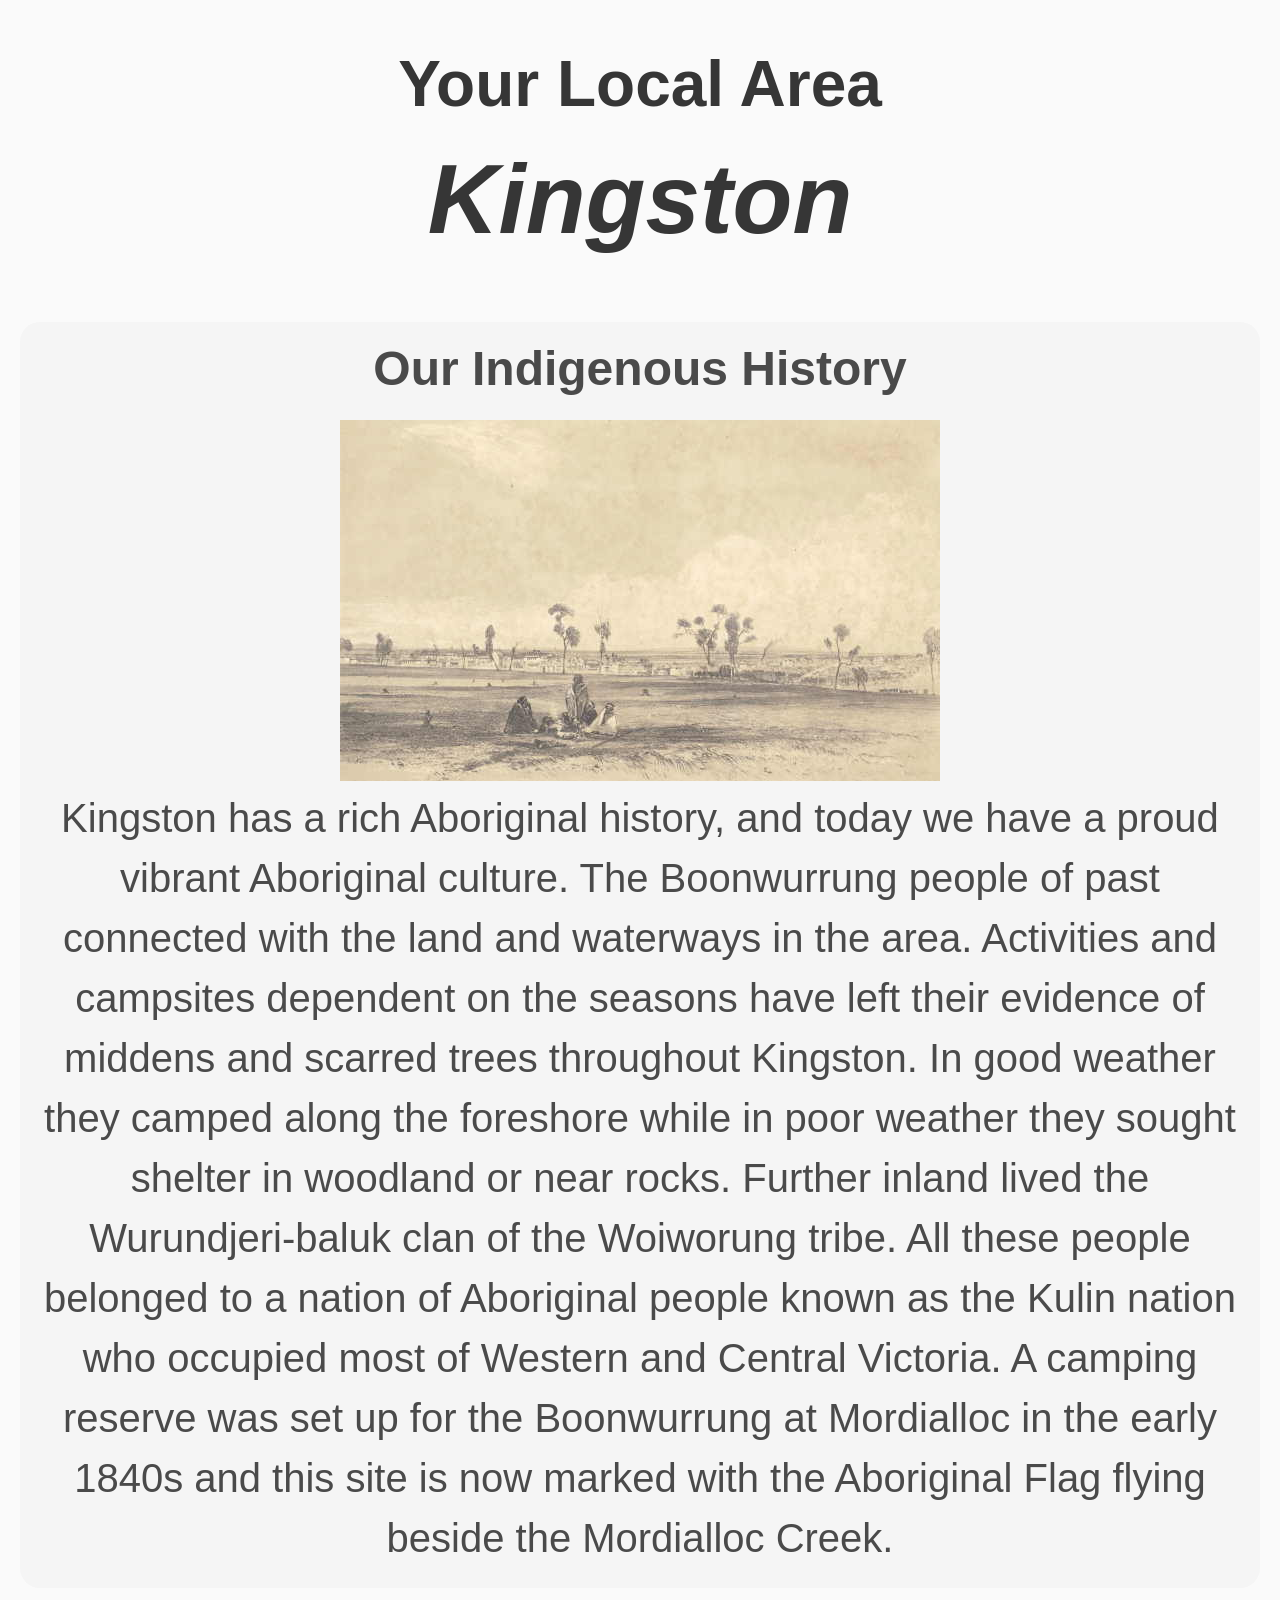
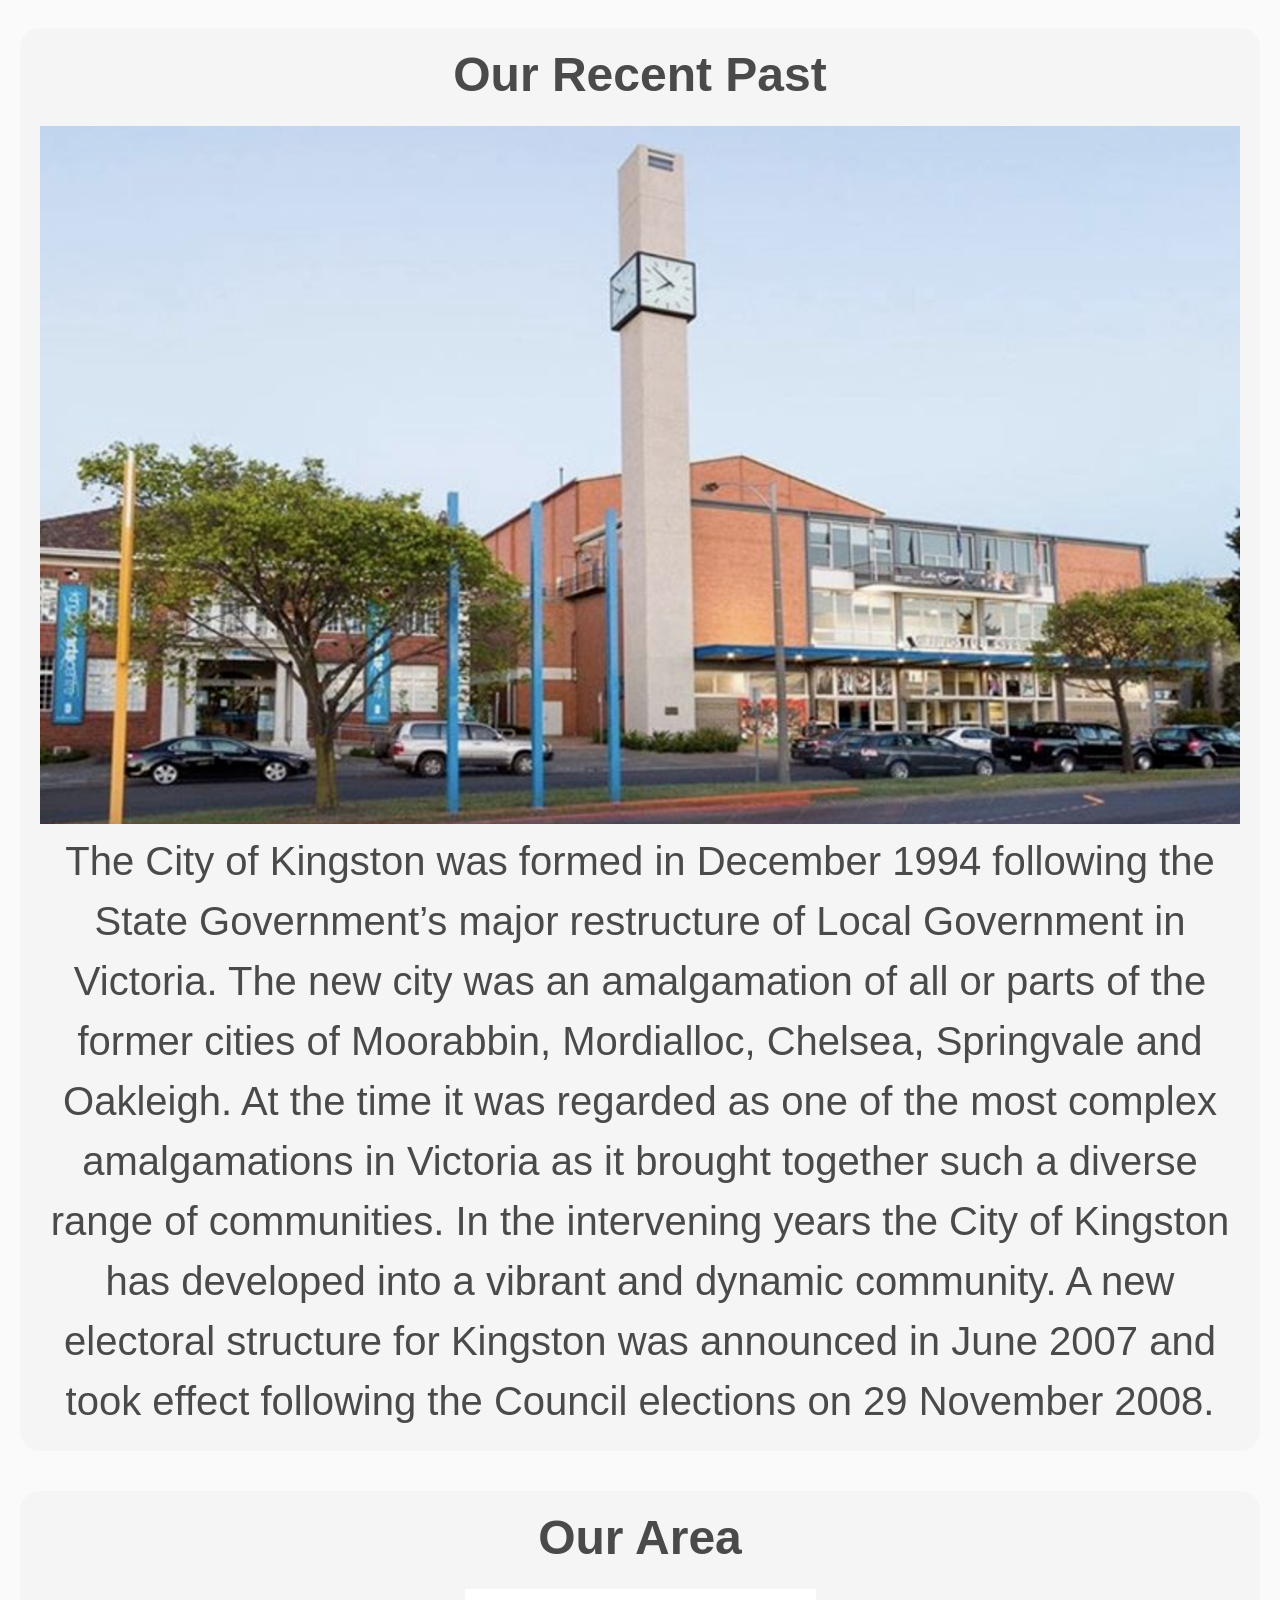
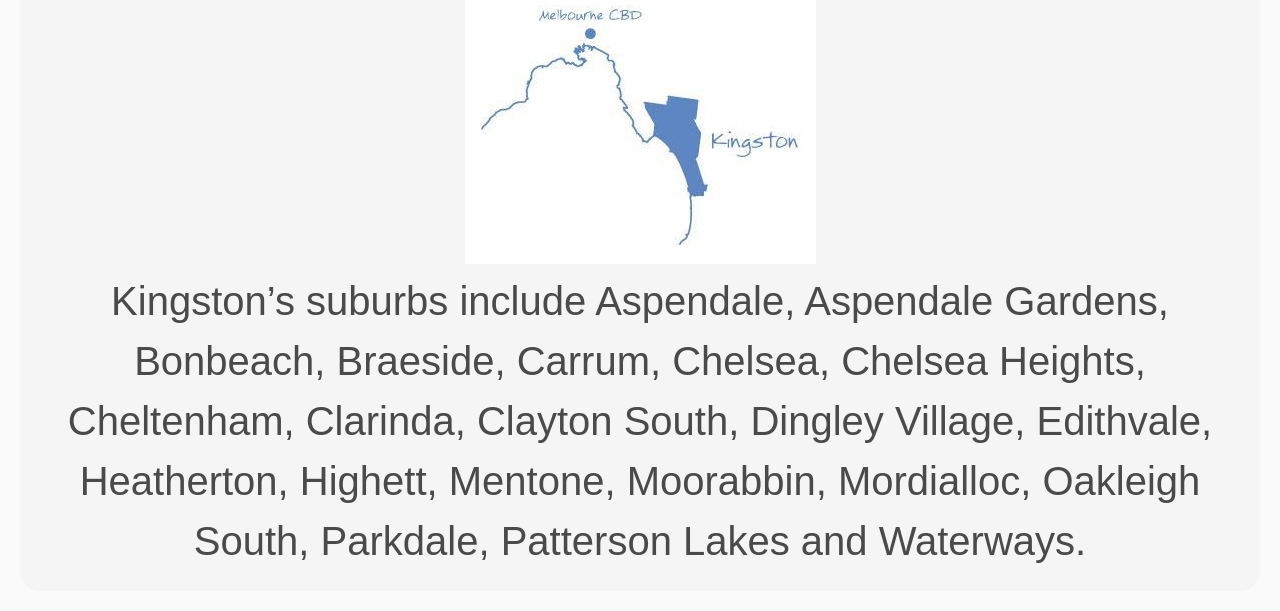
==== about.en.html @ ccb9fa96 "Initial commit" ====
<!doctype html>

<html lang="en">
<head>
  <meta charset="utf-8">

  <title></title>
  <meta name="description" content="Your Local Area">
  <meta name="author" content="Team108">

  <link rel="stylesheet" href="css/bulma.min.css">
  <link rel="stylesheet" href="css/custom.css">

</head>

<body style="text-align: center;">
  <!-- <script src="js/scripts.js"></script> -->

	<div class="hero is-fullheight">

	<section>
		<div class="hero-body">
			<div class="container">
			  <h3 class="title is-3" style="font-size: 64px;">Your Local Area</h3>
			  <h1 class="title is-1" style="font-size: 98px; font-style: bold;"><i>Kingston</i></h1>
			</div>
		</div>
		<div class="tile">
		    <article class="tile is-child notification">
	        	<h1 class="title is-1">Our Indigenous History</h1>
	        	<img src="images/aborigines.jpg"/>
				<p class="is-size-2">
					Kingston has a rich Aboriginal history, and today we have a proud vibrant Aboriginal culture.

					The Boonwurrung people of past connected with the land and waterways in the area. Activities and campsites dependent on the seasons have left their evidence of middens and scarred trees throughout Kingston.  In good weather they camped along the foreshore while in poor weather they sought shelter in woodland or near rocks.

					Further inland lived the Wurundjeri-baluk clan of the Woiworung tribe. All these people belonged to a nation of Aboriginal people known as the Kulin nation who occupied most of Western and Central Victoria. A camping reserve was set up for the Boonwurrung at Mordialloc in the early 1840s and this site is now marked with the Aboriginal Flag flying beside the Mordialloc Creek.
				</p>
	        </article>
		</div>
		<div class="tile">
		    <article class="tile is-child notification">
	        	<h1 class="title is-1">Our Recent Past</h1>
				<img src="images/kingston_council.png"/>
				<p class="is-size-2">
					The City of Kingston was formed in December 1994 following the State Government’s major restructure of Local Government in Victoria. The new city was an amalgamation of all or parts of the former cities of Moorabbin, Mordialloc, Chelsea, Springvale and Oakleigh.
					At the time it was regarded as one of the most complex amalgamations in Victoria as it brought together such a diverse range of communities.

					In the intervening years the City of Kingston has developed into a vibrant and dynamic community. A new electoral structure for Kingston was announced in June 2007 and took effect following the Council elections on 29 November 2008. 
				</p>
	        </article>
		</div>
		<div class="tile">
		    <article class="tile is-child notification">
	        	<h1 class="title is-1">Our Area</h1>
	        	<img src="images/map.jpg"/>
				<p class="is-size-2">
					Kingston’s suburbs include Aspendale, Aspendale Gardens, Bonbeach, Braeside, Carrum, Chelsea, Chelsea Heights, Cheltenham, Clarinda, Clayton South, Dingley Village, Edithvale, Heatherton, Highett, Mentone, Moorabbin, Mordialloc, Oakleigh South, Parkdale, Patterson Lakes and Waterways.
				</p>
	        </article>
		</div>
	</section>

	</div>
  


</body>
</html>
---- css/custom.css ----
body {
	background-color: #fafafa;
}

.tile {
	min-height: 200px;
	padding: 20px;
	border-radius: 20px;
}

.is-thin {
	min-height: 100px;
	border-radius: 50px
}

.border {
	border-style: solid;
	border-width: 3px;
	border-color: black;
}

.hack-notification {
	border-radius: 20px;
	min-height: 3em;
	display: flex;
	align-items: center;
	justify-content: center;
	color: white;
	font-color: white;
	-webkit-text-stroke-width: 1px;
   -webkit-text-stroke-color: black;
}

.notification {
	border-radius: 20px;
	min-height: 3em;
}

.black-text {
	font-color: black;
}

.footer {
    position: fixed;
    left: 0;
    bottom: 0;
    width: 100%;
    color: white;
    text-align: center;
}

.bordered {
	background-color: #e8e8e8;
    border-radius: 20px;
}

.hack-border {
	border-color: #e8e8e8;
	border-style: solid;
	border-width: 0px 10px;
}

.extra-large {
	font-size: 3rem;
	margin-bottom: 15px;
}
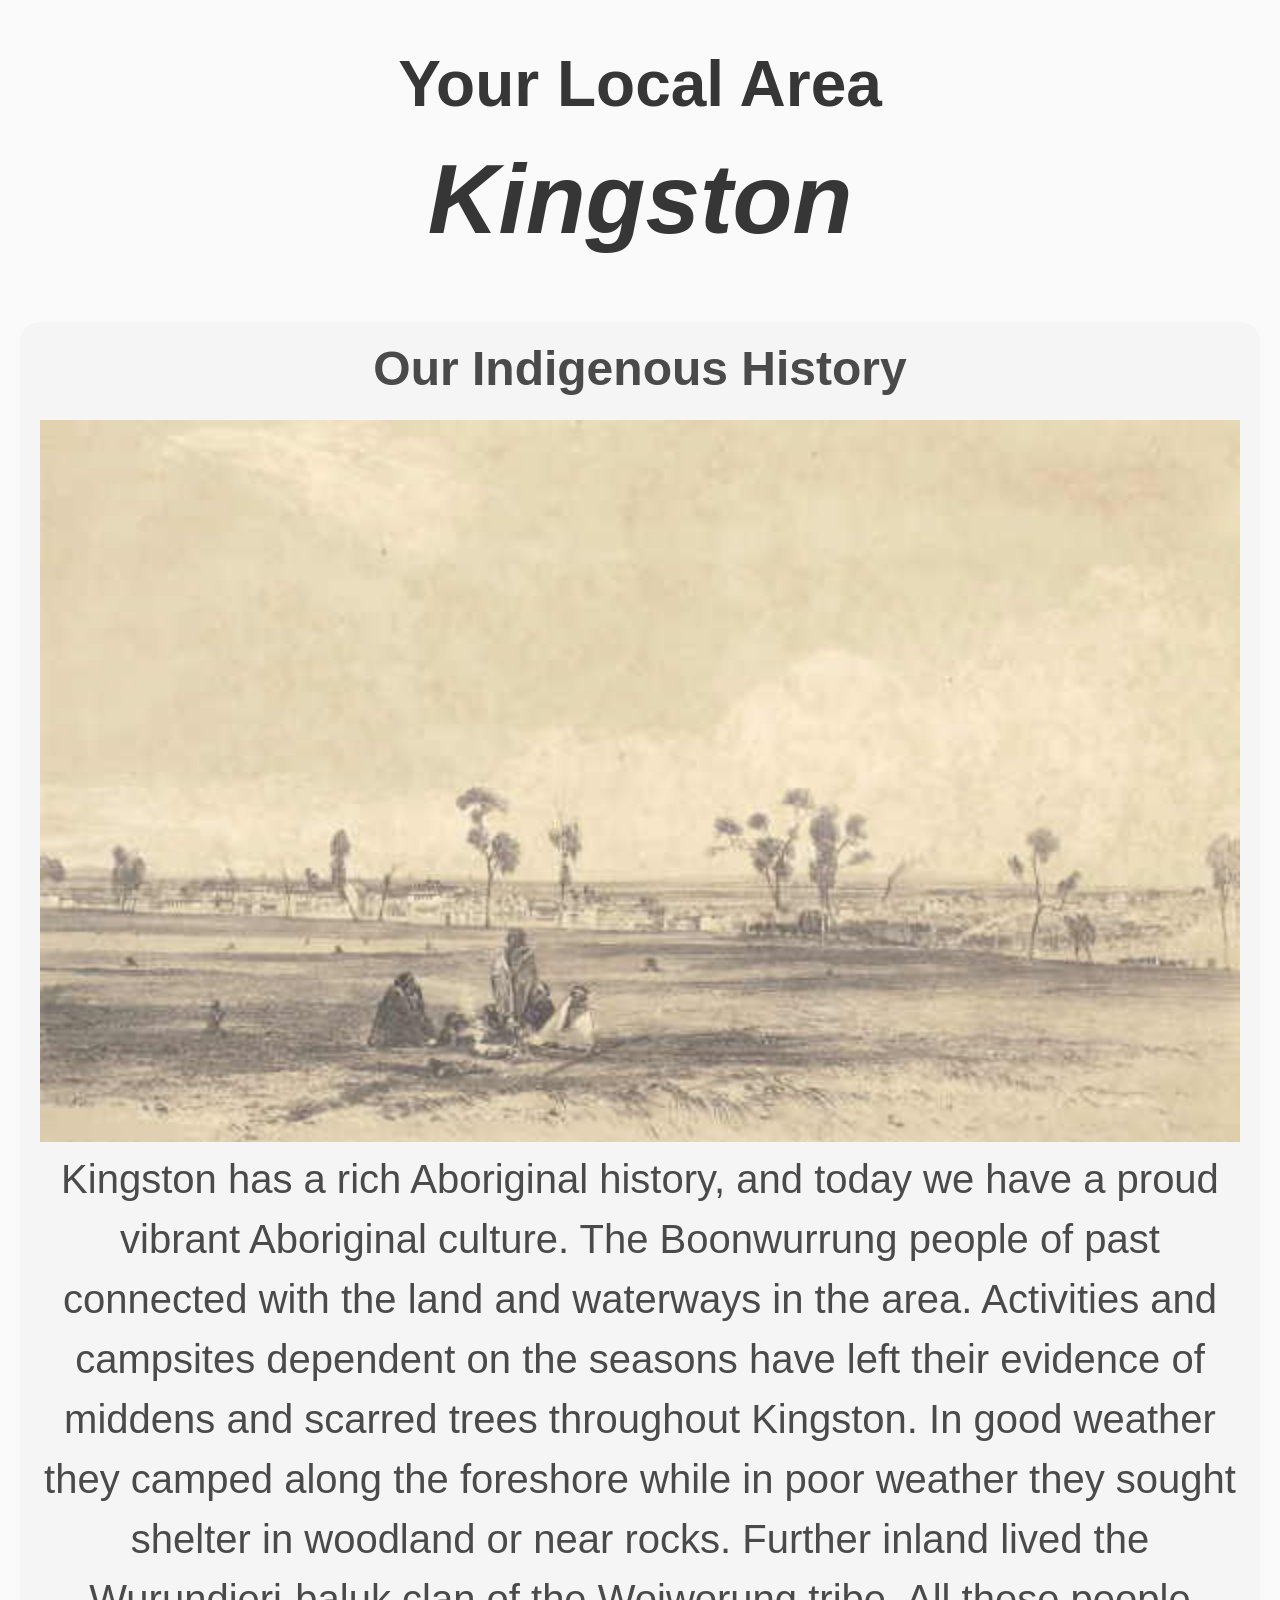
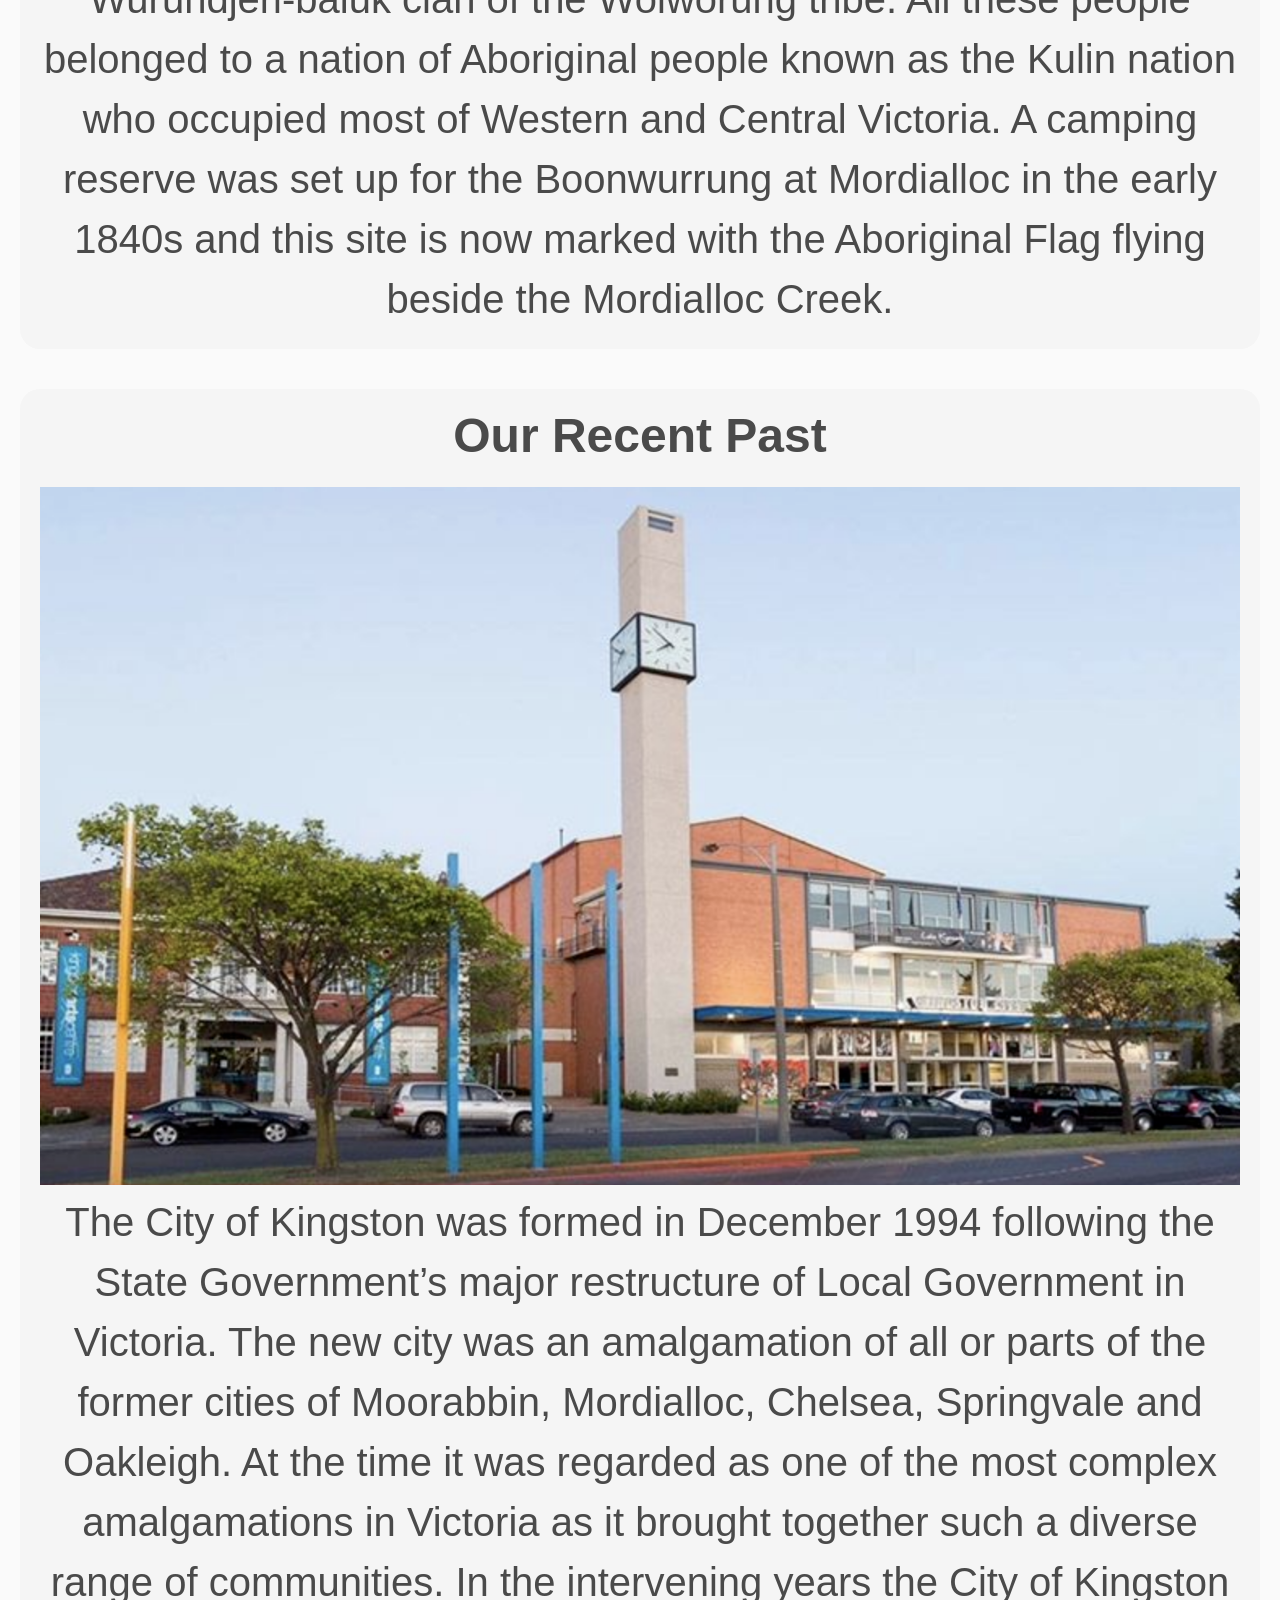
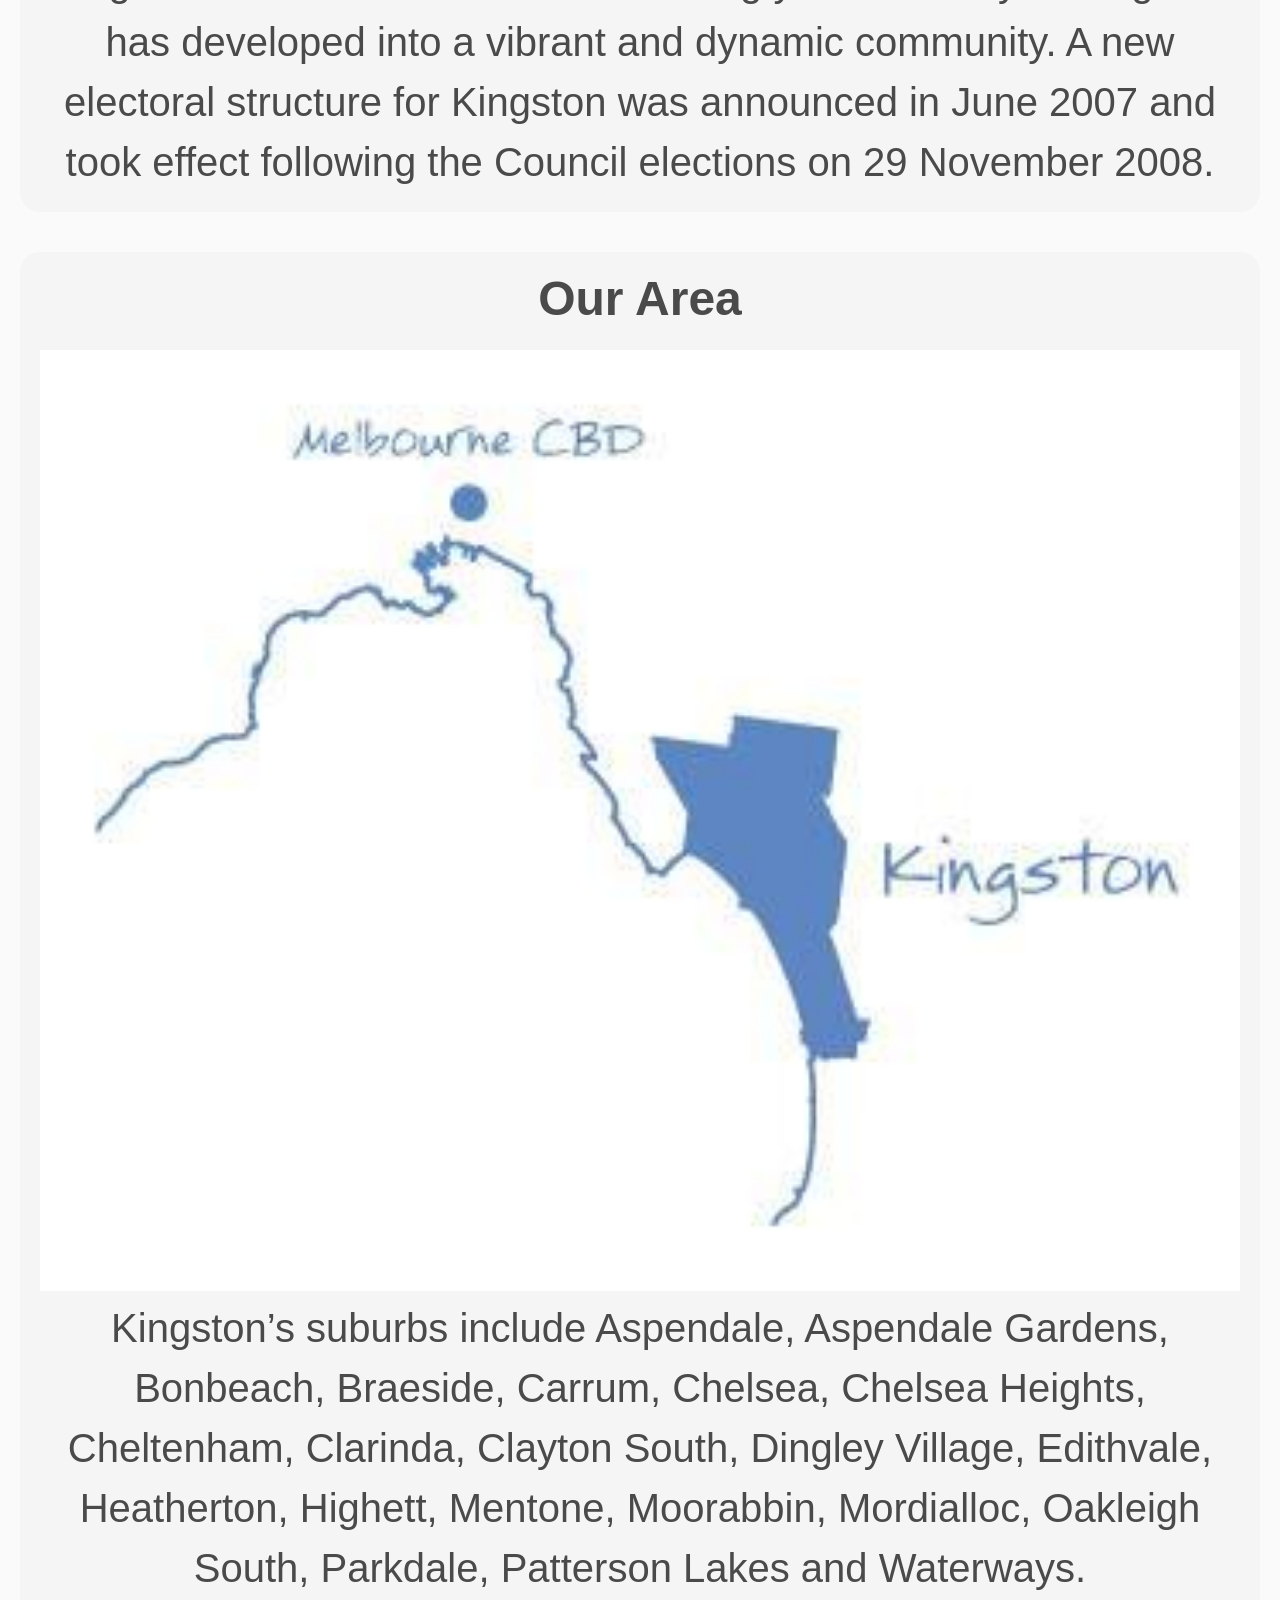
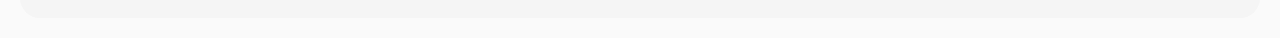
==== commit b8d2ae9b: "final updates (NO MORE TOUCHING)" ====
--- a/about.en.html
+++ b/about.en.html
@@ -28,7 +28,7 @@
 		<div class="tile">
 		    <article class="tile is-child notification">
 	        	<h1 class="title is-1">Our Indigenous History</h1>
-	        	<img src="images/aborigines.jpg"/>
+	        	<img src="images/aborigines.jpg" style="min-width: 100%;"/>
 				<p class="is-size-2">
 					Kingston has a rich Aboriginal history, and today we have a proud vibrant Aboriginal culture.
 
@@ -41,7 +41,7 @@
 		<div class="tile">
 		    <article class="tile is-child notification">
 	        	<h1 class="title is-1">Our Recent Past</h1>
-				<img src="images/kingston_council.png"/>
+				<img src="images/kingston_council.png" style="min-width: 100%;"/>
 				<p class="is-size-2">
 					The City of Kingston was formed in December 1994 following the State Government’s major restructure of Local Government in Victoria. The new city was an amalgamation of all or parts of the former cities of Moorabbin, Mordialloc, Chelsea, Springvale and Oakleigh.
 					At the time it was regarded as one of the most complex amalgamations in Victoria as it brought together such a diverse range of communities.
@@ -53,7 +53,7 @@
 		<div class="tile">
 		    <article class="tile is-child notification">
 	        	<h1 class="title is-1">Our Area</h1>
-	        	<img src="images/map.jpg"/>
+	        	<img src="images/map.jpg" style="min-width: 100%;"/>
 				<p class="is-size-2">
 					Kingston’s suburbs include Aspendale, Aspendale Gardens, Bonbeach, Braeside, Carrum, Chelsea, Chelsea Heights, Cheltenham, Clarinda, Clayton South, Dingley Village, Edithvale, Heatherton, Highett, Mentone, Moorabbin, Mordialloc, Oakleigh South, Parkdale, Patterson Lakes and Waterways.
 				</p>
--- a/css/custom.css
+++ b/css/custom.css
@@ -31,6 +31,13 @@
    -webkit-text-stroke-color: black;
 }
 
+.bordered-title {
+	color: white;
+	font-color: white;
+	-webkit-text-stroke-width: 1px;
+   -webkit-text-stroke-color: black;
+}
+
 .notification {
 	border-radius: 20px;
 	min-height: 3em;
@@ -49,6 +56,17 @@
     text-align: center;
 }
 
+.index-bordered {
+	background-color: #8c8c8c;
+    border-radius: 20px;
+}
+
+.index-hack-border {
+	border-color: #8c8c8c;
+	border-style: solid;
+	border-width: 0px 10px;
+}
+
 .bordered {
 	background-color: #e8e8e8;
     border-radius: 20px;
@@ -63,4 +81,14 @@
 .extra-large {
 	font-size: 3rem;
 	margin-bottom: 15px;
+}
+
+.stat-container {
+	display: flex;
+	align-items: center;
+	margin-top: 30px;
+}
+
+p > grey {
+	color: grey;
 }
